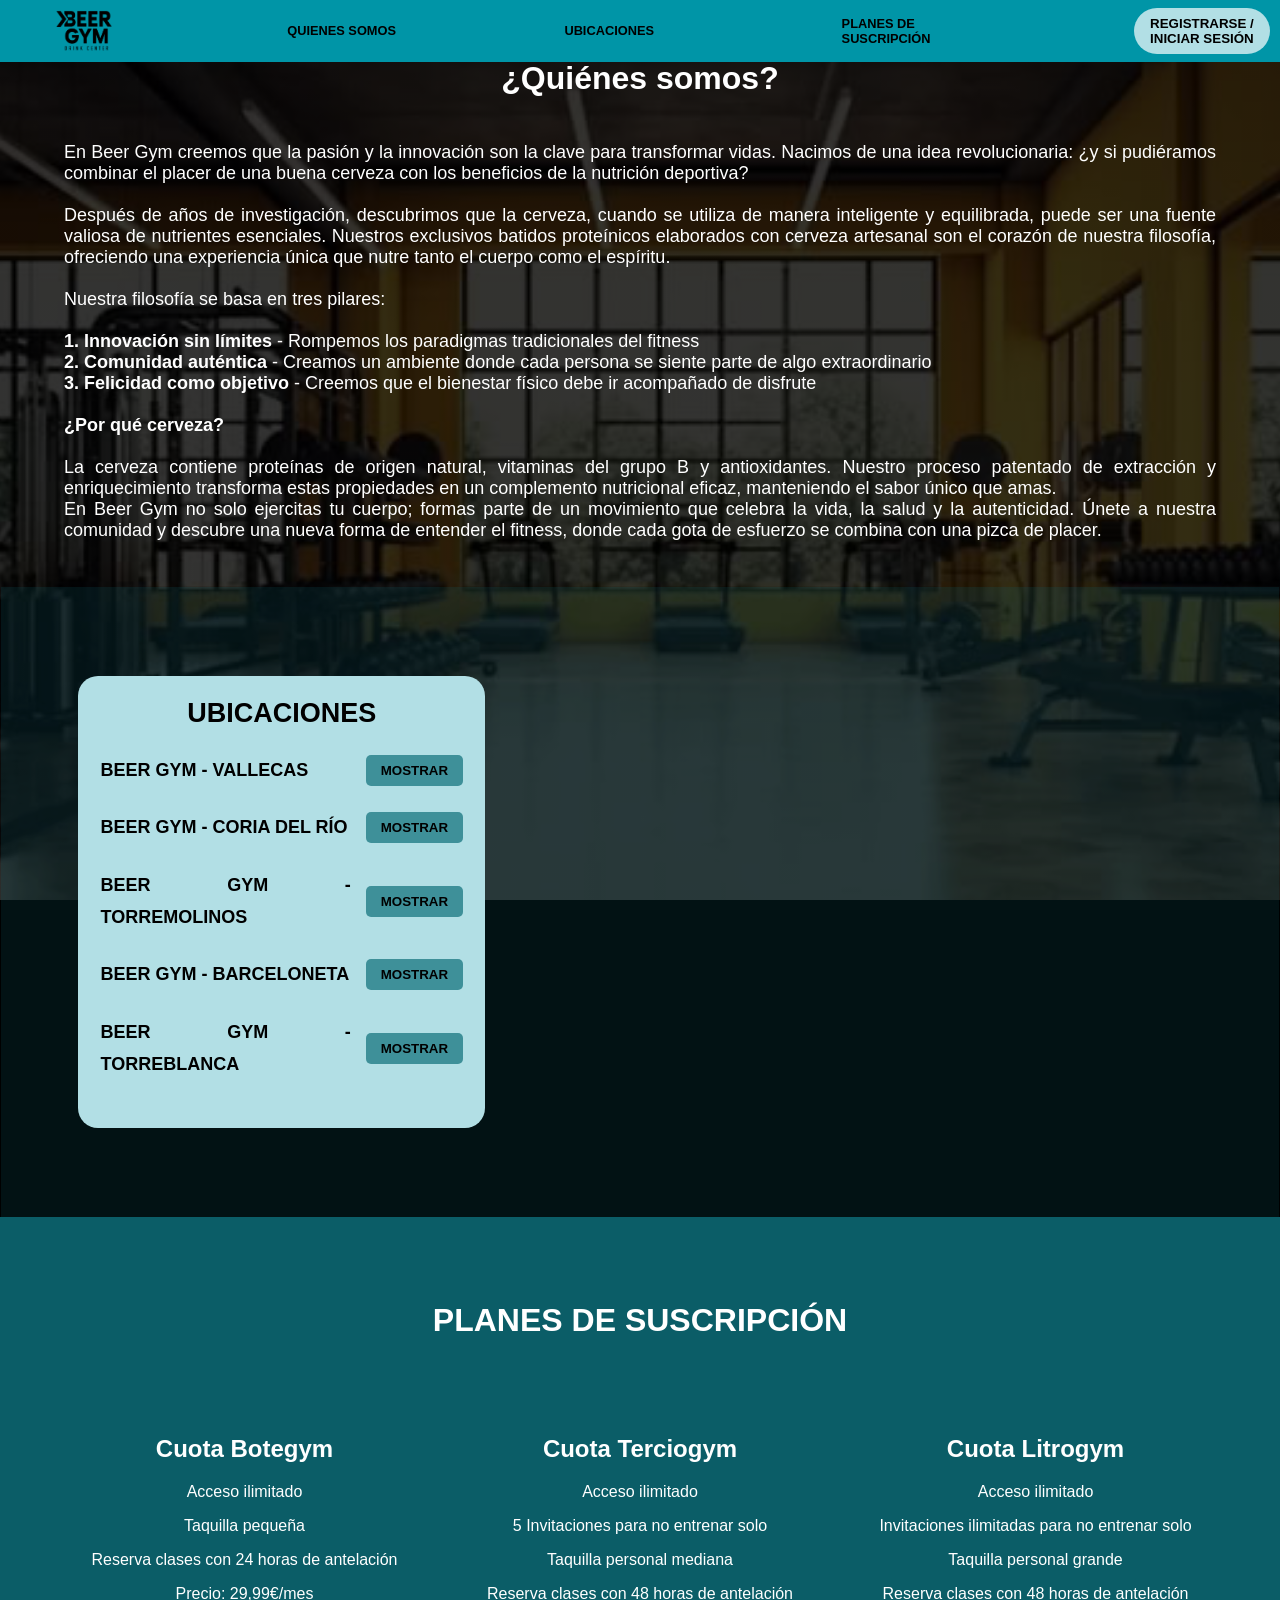
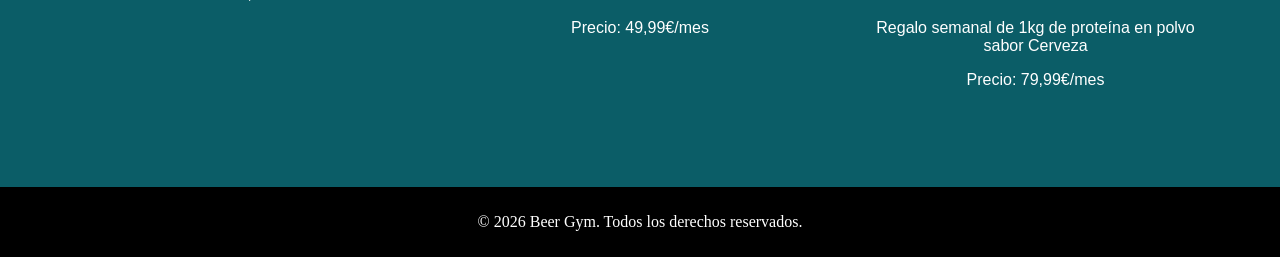
==== index.html @ 6e4ae1b6 "añadiendo carpeta resources" ====
<!DOCTYPE html>
<html lang="en">

<head>
    <meta charset="UTF-8">
    <meta name="viewport" content="width=device-width, initial-scale=1.0">
    <title>Document</title>
    <link rel="stylesheet" href="stylesheet.css">
</head>



<body>
    <header>
        <div id='contenedor'>
            <div class="caja1">
                <img src="resources/BeerGymNegro.png" alt="BEERGYM logo" width="60.2" height="41.5">
            </div>
            <div class="caja2">
                <p>QUIENES SOMOS</p>
            </div>
            <div class="caja3">
                <p>UBICACIONES</p>
            </div>
            <div class="caja4">
                <p>PLANES DE SUSCRIPCIÓN</p>
            </div>
            <div class="caja5">
    <a href="Login.html">
        <button>REGISTRARSE / INICIAR SESIÓN</button>
    </a>
</div>

        </div>
    </header>
    <div id="Quienessomos">
        <div id="descripcion">
            <h1 class="Titulo">¿Quiénes somos?</h1>
            <p>
                En Beer Gym creemos que la pasión y la innovación son la clave para transformar vidas. Nacimos de una
                idea revolucionaria: ¿y si pudiéramos combinar el placer de una buena cerveza con los beneficios de la
                nutrición deportiva?<br>
                <br>Después de años de investigación, descubrimos que la cerveza, cuando se utiliza de manera
                inteligente y equilibrada, puede ser una fuente valiosa de nutrientes esenciales. Nuestros exclusivos
                batidos proteínicos elaborados con cerveza artesanal son el corazón de nuestra filosofía, ofreciendo una
                experiencia única que nutre tanto el cuerpo como el espíritu.<br>
                <br>
                Nuestra filosofía se basa en tres pilares:<br><br>

                <b>1. Innovación sin límites</b> - Rompemos los paradigmas tradicionales del fitness<br>
                <b>2. Comunidad auténtica</b> - Creamos un ambiente donde cada persona se siente parte de algo
                extraordinario<br>
                <b>3. Felicidad como objetivo</b> - Creemos que el bienestar físico debe ir acompañado de
                disfrute<br><br>

                <b>¿Por qué cerveza?</b><br><br>
                La cerveza contiene proteínas de origen natural, vitaminas del grupo B y antioxidantes. Nuestro proceso
                patentado de extracción y enriquecimiento transforma estas propiedades en un complemento nutricional
                eficaz, manteniendo el sabor único que amas.<br>
                En Beer Gym no solo ejercitas tu cuerpo; formas parte de un movimiento que celebra la vida, la salud y
                la autenticidad. Únete a nuestra comunidad y descubre una nueva forma de entender el fitness, donde cada
                gota de esfuerzo se combina con una pizca de placer.
            </p>
        </div>
        <div id="contenedor2">
            <div id="ubicaciones">
                <div id="ubicacion">
                    <h1>UBICACIONES</h1>
                    <div class="ubicacion-item">
                        <p>BEER GYM - VALLECAS</p>
                        <button class="boton">MOSTRAR</button>
                    </div>
                    <div class="ubicacion-item">
                        <p>BEER GYM - CORIA DEL RÍO</p>
                        <button class="boton">MOSTRAR</button>
                    </div>
                    <div class="ubicacion-item">
                        <p>BEER GYM - TORREMOLINOS</p>
                        <button class="boton">MOSTRAR</button>
                    </div>
                    <div class="ubicacion-item">
                        <p>BEER GYM - BARCELONETA</p>
                        <button class="boton">MOSTRAR</button>
                    </div>
                    <div class="ubicacion-item">
                        <p>BEER GYM - TORREBLANCA</p>
                        <button class="boton">MOSTRAR</button>
                    </div>
                </div>
            </div>
            <div id="ubicaciones2">
                <iframe
                    src="https://www.google.com/maps/embed?pb=!1m18!1m12!1m3!1d12680.237980287702!2d-5.914060831496573!3d37.3884252523634!2m3!1f0!2f0!3f0!3m2!1i1024!2i768!4f13.1!3m3!1m2!1s0xd126f421f9e17d5%3A0x66327b921a81886d!2sTorreblanca%20de%20los%20Ca%C3%B1os%2C%2041017%20Sevilla!5e0!3m2!1ses!2ses!4v1771176768024!5m2!1ses!2ses"
                    width="600" height="450" style="border:0;" allowfullscreen="" loading="lazy"
                    referrerpolicy="no-referrer-when-downgrade"></iframe>
            </div>
        </div>
    </div>
    <div id="planes">
        <h1>PLANES DE SUSCRIPCIÓN</h1>
        <div id="planes-container">
            <div class="plan">
                <h2>Cuota Botegym</h2>
                <p>Acceso ilimitado</p>
                <p>Taquilla pequeña</p>
                <p>Reserva clases con 24 horas de antelación</p>
                <p>Precio: 29,99€/mes</p>
            </div>
            <div class="plan">
                <h2>Cuota Terciogym</h2>
                <p>Acceso ilimitado </p>
                <p>5 Invitaciones para no entrenar solo</p>
                <p>Taquilla personal mediana</p>
                <p>Reserva clases con 48 horas de antelación </p>
                <p>Precio: 49,99€/mes</p>
            </div>
            <div class="plan">
                <h2>Cuota Litrogym</h2>
                <p>Acceso ilimitado</p>
                <p>Invitaciones ilimitadas para no entrenar solo</p>
                <p>Taquilla personal grande</p>
                <p>Reserva clases con 48 horas de antelación</p>
                <p>Regalo semanal de 1kg de proteína en polvo sabor Cerveza</p>
                <p>Precio: 79,99€/mes</p>
            </div>
        </div>
    </div>
</body>
<footer>
    <p>© 2026 Beer Gym. Todos los derechos reservados.</p>
</footer>

</html>
---- stylesheet.css ----
body {
    margin: 0;
    padding: 0;
    box-sizing: border-box;
}

header {
    position: fixed;
    background-color: #0095A7;
    color: #000000;
    width: 100%;
    display: flex;
    align-items: center;
    justify-content: center;
    font-family: Arial, Helvetica, sans-serif;
    font-weight: bold;
    font-size: 0.8em;
}

#contenedor {
    display: grid;
    gap: 10%;
    grid-template-columns: 1fr 1fr 1fr 1fr 1fr;
    width: 100%;
    align-items: center;
    padding: 3px 10px;
}

.caja1 {
    grid-column-start: 1;
    grid-column-end: 2;
    display: flex;
    justify-content: center;
    align-items: center;
}

.caja2 {
    grid-column-start: 2;
    grid-column-end: 3;
}

.caja3 {
    grid-column-start: 3;
    grid-column-end: 4;
}

.caja4 {
    grid-column-start: 4;
    grid-column-end: 5;
}

.caja5 {
    grid-column-start: 5;
    grid-column-end: 6;
}

button {
    font-family: Arial, Helvetica, sans-serif;
    font-weight: bold;
    border: none;
    border-radius: 100px;
    padding: 8px 15px;
    cursor: pointer;
    background-color: #B2DFE5;
    margin-left: 15px;
}

#Quienessomos {
    text-align: justify;
    font-family: Arial, Helvetica, sans-serif;
    font-size: large;
    padding: 2% 5% 0% 5%;
    color: white;
    background-color: black;
    background-image:
        linear-gradient(rgba(0, 0, 0, 0.8), rgba(0, 0, 0, 0.8)),
        url('resources/gimnasio.jpg');
    background-size: cover;
    background-position: center;
    background-repeat: no-repeat;
    background-attachment: fixed;
}

.Titulo {
    margin-top: 3%;
    font-family: Arial, Helvetica, sans-serif;
    font-size: xx-large;
    font-weight: bold;
    text-align: center;
    padding: 0% 0% 2% 0%;
}

#contenedor2 {
    display: grid;
    gap: 10%;
    grid-template-columns: 1fr 1fr;
    width: calc(100% + 1%);
    margin-left: -5.5%;
    align-items: center;
    padding: 5% 5%;
    background-color: #0B5D6733;
}

#ubicaciones {
    display: flex;
    flex-direction: column;
    border-radius: 20px;
    background-color: #B2DFE5;
    padding: 5%;
    color: #000000;
    font-weight: bold;
    grid-column-start: 1;
    grid-column-end: 2;
    margin: 20px;
}

#ubicaciones2 {
    padding: 5%;
    grid-column-start: 2;
    grid-column-end: 3;
}

iframe {
    border-radius: 20px;
}

#ubicacion {
    grid-column-start: 1;
    grid-column-end: 2;
}

#ubicacion h1 {
    text-align: center;
    margin-top: 0;
    margin-bottom: 25px;
    font-size: 1.5em;
}

.ubicacion-item {
    display: flex;
    justify-content: space-between;
    align-items: center;
    margin-bottom: 25px;
    line-height: 1.8;
}

.ubicacion-item p {
    margin: 0;
    flex-grow: 1;
}

.boton {
    border-radius: 5px;
    background-color: #3E9099;
}

#planes {
    background-color: #0B5D67;
    font-family: Arial, Helvetica, sans-serif;
    color: white;
    padding: 5%;
}

#planes h1 {
    text-align: center;
    margin-bottom: 5%;
}

#planes-container {
    display: grid;
    grid-template-columns: 1fr 1fr 1fr;
    gap: 3%;
    width: 100%;
}

.plan {
    padding: 5%;
    border-radius: 20px;
    text-align: center;
}

#descripcion{
    margin-bottom: 4%;
}

footer{
    color: white;
    background-color: black;
    text-align: center;
    padding: 10px 0;
}
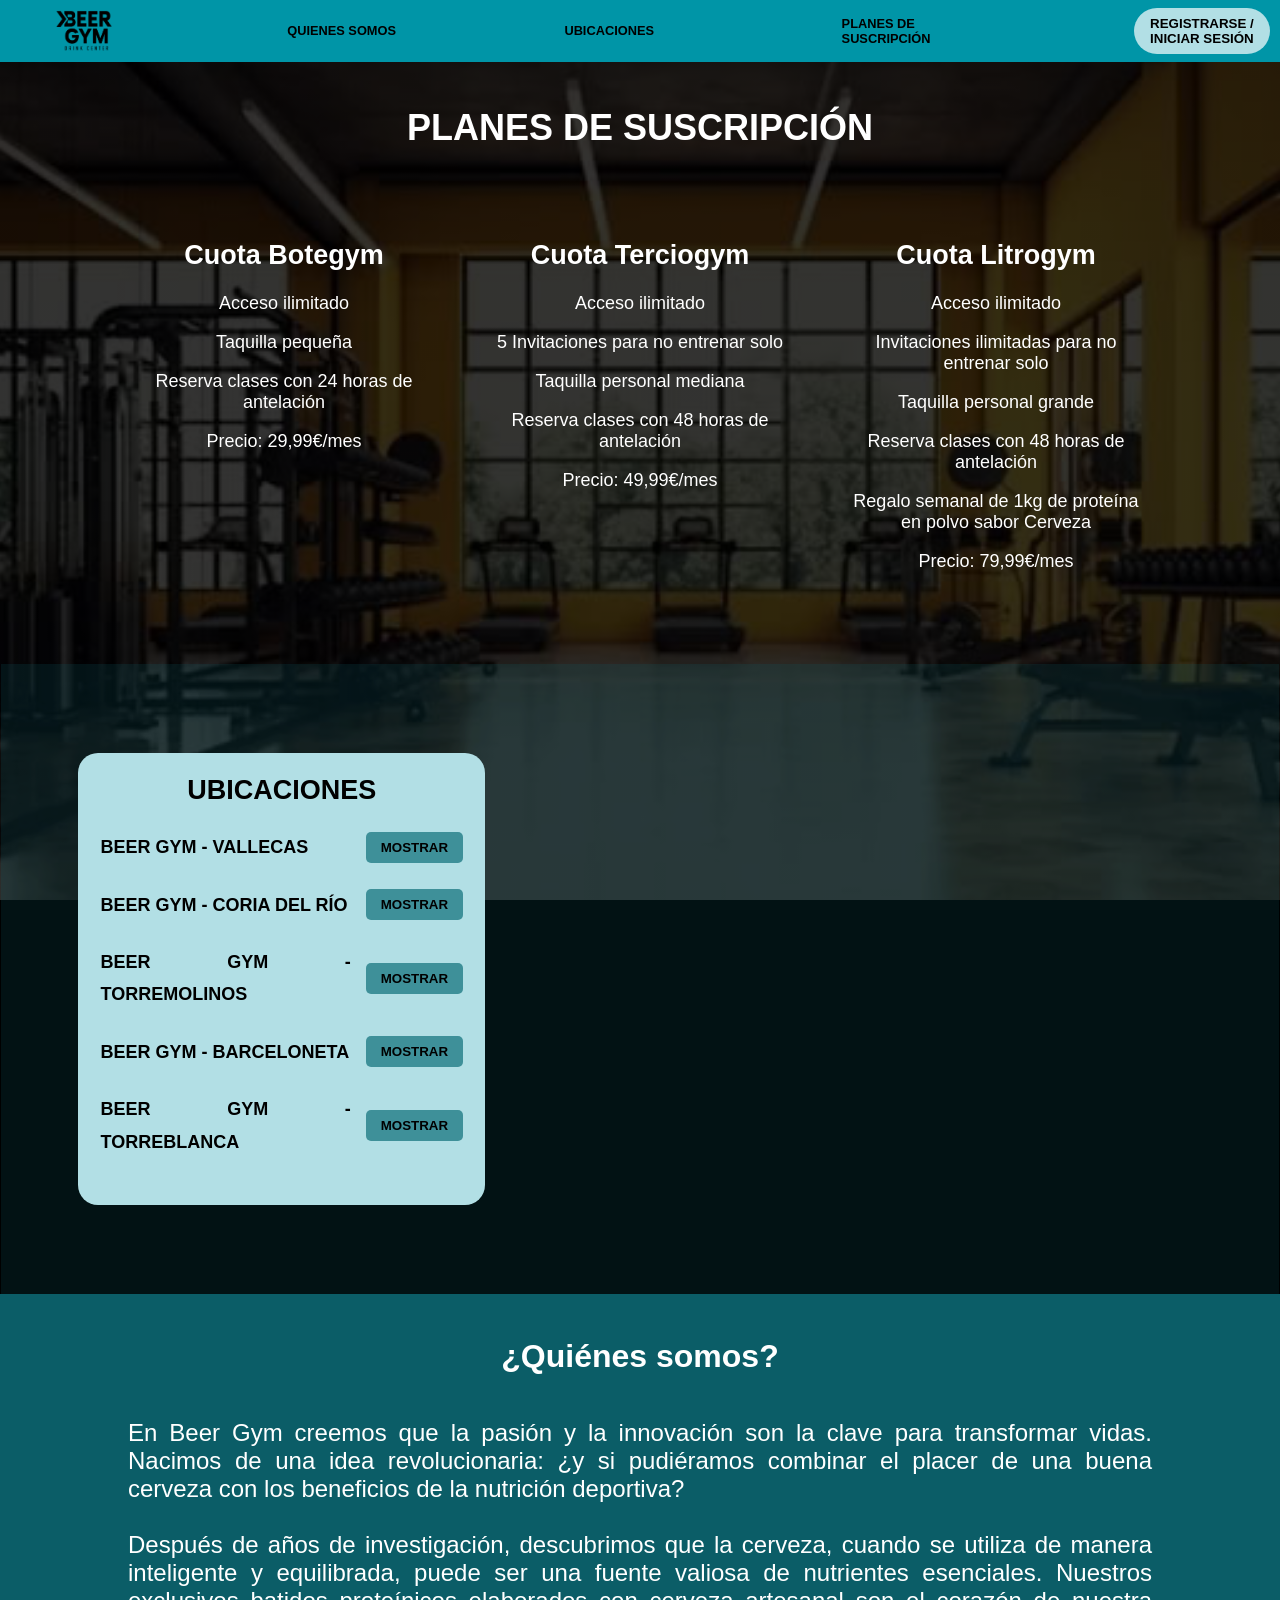
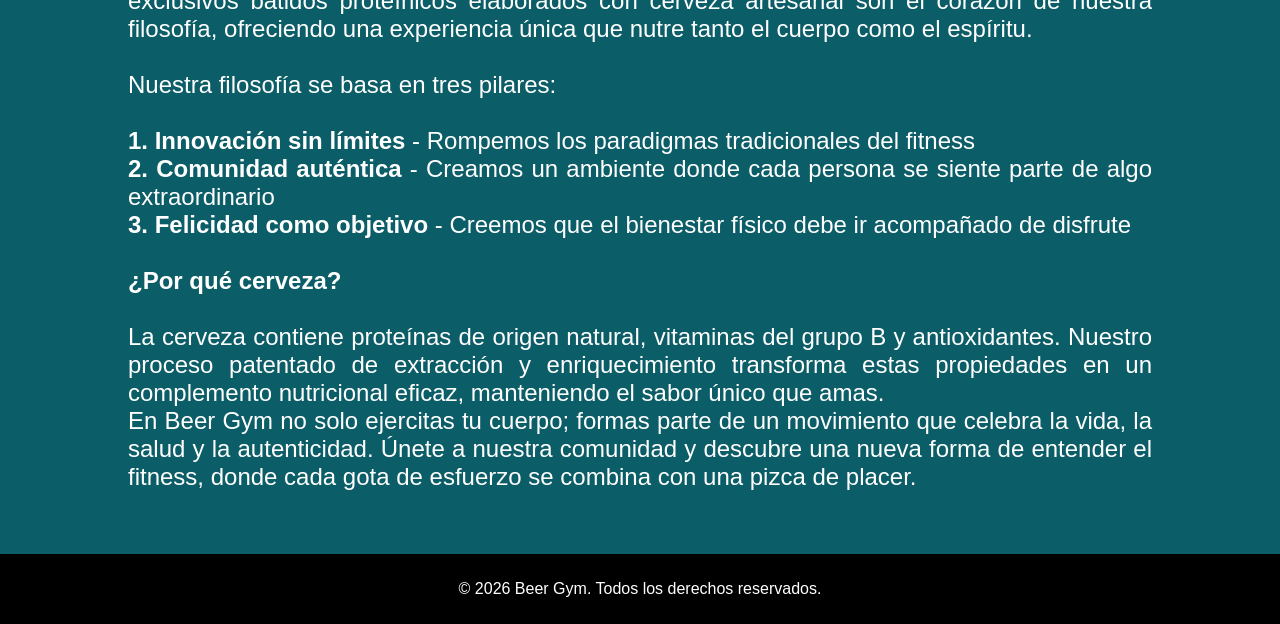
==== commit 162d59a3: "optimizacion del codigo" ====
--- a/index.html
+++ b/index.html
@@ -7,8 +7,6 @@
     <title>Document</title>
     <link rel="stylesheet" href="stylesheet.css">
 </head>
-
-
 
 <body>
     <header>
@@ -26,41 +24,40 @@
                 <p>PLANES DE SUSCRIPCIÓN</p>
             </div>
             <div class="caja5">
-    <a href="Login.html">
-        <button>REGISTRARSE / INICIAR SESIÓN</button>
-    </a>
-</div>
-
-        </div>
+                <a href="Login.html">
+                    <button>REGISTRARSE / INICIAR SESIÓN</button>
+                </a>
+            </div>
     </header>
     <div id="Quienessomos">
-        <div id="descripcion">
-            <h1 class="Titulo">¿Quiénes somos?</h1>
-            <p>
-                En Beer Gym creemos que la pasión y la innovación son la clave para transformar vidas. Nacimos de una
-                idea revolucionaria: ¿y si pudiéramos combinar el placer de una buena cerveza con los beneficios de la
-                nutrición deportiva?<br>
-                <br>Después de años de investigación, descubrimos que la cerveza, cuando se utiliza de manera
-                inteligente y equilibrada, puede ser una fuente valiosa de nutrientes esenciales. Nuestros exclusivos
-                batidos proteínicos elaborados con cerveza artesanal son el corazón de nuestra filosofía, ofreciendo una
-                experiencia única que nutre tanto el cuerpo como el espíritu.<br>
-                <br>
-                Nuestra filosofía se basa en tres pilares:<br><br>
-
-                <b>1. Innovación sin límites</b> - Rompemos los paradigmas tradicionales del fitness<br>
-                <b>2. Comunidad auténtica</b> - Creamos un ambiente donde cada persona se siente parte de algo
-                extraordinario<br>
-                <b>3. Felicidad como objetivo</b> - Creemos que el bienestar físico debe ir acompañado de
-                disfrute<br><br>
-
-                <b>¿Por qué cerveza?</b><br><br>
-                La cerveza contiene proteínas de origen natural, vitaminas del grupo B y antioxidantes. Nuestro proceso
-                patentado de extracción y enriquecimiento transforma estas propiedades en un complemento nutricional
-                eficaz, manteniendo el sabor único que amas.<br>
-                En Beer Gym no solo ejercitas tu cuerpo; formas parte de un movimiento que celebra la vida, la salud y
-                la autenticidad. Únete a nuestra comunidad y descubre una nueva forma de entender el fitness, donde cada
-                gota de esfuerzo se combina con una pizca de placer.
-            </p>
+        <div id="planes">
+            <h1>PLANES DE SUSCRIPCIÓN</h1>
+            <div id="planes-container">
+                <div class="plan">
+                    <h2>Cuota Botegym</h2>
+                    <p>Acceso ilimitado</p>
+                    <p>Taquilla pequeña</p>
+                    <p>Reserva clases con 24 horas de antelación</p>
+                    <p>Precio: 29,99€/mes</p>
+                </div>
+                <div class="plan">
+                    <h2>Cuota Terciogym</h2>
+                    <p>Acceso ilimitado </p>
+                    <p>5 Invitaciones para no entrenar solo</p>
+                    <p>Taquilla personal mediana</p>
+                    <p>Reserva clases con 48 horas de antelación </p>
+                    <p>Precio: 49,99€/mes</p>
+                </div>
+                <div class="plan">
+                    <h2>Cuota Litrogym</h2>
+                    <p>Acceso ilimitado</p>
+                    <p>Invitaciones ilimitadas para no entrenar solo</p>
+                    <p>Taquilla personal grande</p>
+                    <p>Reserva clases con 48 horas de antelación</p>
+                    <p>Regalo semanal de 1kg de proteína en polvo sabor Cerveza</p>
+                    <p>Precio: 79,99€/mes</p>
+                </div>
+            </div>
         </div>
         <div id="contenedor2">
             <div id="ubicaciones">
@@ -96,34 +93,33 @@
             </div>
         </div>
     </div>
-    <div id="planes">
-        <h1>PLANES DE SUSCRIPCIÓN</h1>
-        <div id="planes-container">
-            <div class="plan">
-                <h2>Cuota Botegym</h2>
-                <p>Acceso ilimitado</p>
-                <p>Taquilla pequeña</p>
-                <p>Reserva clases con 24 horas de antelación</p>
-                <p>Precio: 29,99€/mes</p>
-            </div>
-            <div class="plan">
-                <h2>Cuota Terciogym</h2>
-                <p>Acceso ilimitado </p>
-                <p>5 Invitaciones para no entrenar solo</p>
-                <p>Taquilla personal mediana</p>
-                <p>Reserva clases con 48 horas de antelación </p>
-                <p>Precio: 49,99€/mes</p>
-            </div>
-            <div class="plan">
-                <h2>Cuota Litrogym</h2>
-                <p>Acceso ilimitado</p>
-                <p>Invitaciones ilimitadas para no entrenar solo</p>
-                <p>Taquilla personal grande</p>
-                <p>Reserva clases con 48 horas de antelación</p>
-                <p>Regalo semanal de 1kg de proteína en polvo sabor Cerveza</p>
-                <p>Precio: 79,99€/mes</p>
-            </div>
-        </div>
+    <div id="descripcion">
+        <h1 class="Titulo">¿Quiénes somos?</h1>
+        <p>
+            En Beer Gym creemos que la pasión y la innovación son la clave para transformar vidas. Nacimos de una
+            idea revolucionaria: ¿y si pudiéramos combinar el placer de una buena cerveza con los beneficios de la
+            nutrición deportiva?<br>
+            <br>Después de años de investigación, descubrimos que la cerveza, cuando se utiliza de manera
+            inteligente y equilibrada, puede ser una fuente valiosa de nutrientes esenciales. Nuestros exclusivos
+            batidos proteínicos elaborados con cerveza artesanal son el corazón de nuestra filosofía, ofreciendo una
+            experiencia única que nutre tanto el cuerpo como el espíritu.<br>
+            <br>
+            Nuestra filosofía se basa en tres pilares:<br><br>
+
+            <b>1. Innovación sin límites</b> - Rompemos los paradigmas tradicionales del fitness<br>
+            <b>2. Comunidad auténtica</b> - Creamos un ambiente donde cada persona se siente parte de algo
+            extraordinario<br>
+            <b>3. Felicidad como objetivo</b> - Creemos que el bienestar físico debe ir acompañado de
+            disfrute<br><br>
+
+            <b>¿Por qué cerveza?</b><br><br>
+            La cerveza contiene proteínas de origen natural, vitaminas del grupo B y antioxidantes. Nuestro proceso
+            patentado de extracción y enriquecimiento transforma estas propiedades en un complemento nutricional
+            eficaz, manteniendo el sabor único que amas.<br>
+            En Beer Gym no solo ejercitas tu cuerpo; formas parte de un movimiento que celebra la vida, la salud y
+            la autenticidad. Únete a nuestra comunidad y descubre una nueva forma de entender el fitness, donde cada
+            gota de esfuerzo se combina con una pizca de placer.
+        </p>
     </div>
 </body>
 <footer>
--- a/stylesheet.css
+++ b/stylesheet.css
@@ -2,6 +2,7 @@
     margin: 0;
     padding: 0;
     box-sizing: border-box;
+    font-family: Arial, Helvetica, sans-serif;
 }
 
 header {
@@ -12,7 +13,6 @@
     display: flex;
     align-items: center;
     justify-content: center;
-    font-family: Arial, Helvetica, sans-serif;
     font-weight: bold;
     font-size: 0.8em;
 }
@@ -34,19 +34,20 @@
     align-items: center;
 }
 
+.caja2, .caja3, .caja4 {
+    grid-column-end: auto;
+}
+
 .caja2 {
     grid-column-start: 2;
-    grid-column-end: 3;
 }
 
 .caja3 {
     grid-column-start: 3;
-    grid-column-end: 4;
 }
 
 .caja4 {
     grid-column-start: 4;
-    grid-column-end: 5;
 }
 
 .caja5 {
@@ -55,7 +56,6 @@
 }
 
 button {
-    font-family: Arial, Helvetica, sans-serif;
     font-weight: bold;
     border: none;
     border-radius: 100px;
@@ -67,7 +67,6 @@
 
 #Quienessomos {
     text-align: justify;
-    font-family: Arial, Helvetica, sans-serif;
     font-size: large;
     padding: 2% 5% 0% 5%;
     color: white;
@@ -83,7 +82,6 @@
 
 .Titulo {
     margin-top: 3%;
-    font-family: Arial, Helvetica, sans-serif;
     font-size: xx-large;
     font-weight: bold;
     text-align: center;
@@ -155,8 +153,6 @@
 }
 
 #planes {
-    background-color: #0B5D67;
-    font-family: Arial, Helvetica, sans-serif;
     color: white;
     padding: 5%;
 }
@@ -179,8 +175,12 @@
     text-align: center;
 }
 
-#descripcion{
-    margin-bottom: 4%;
+#descripcion {
+    background-color: #0B5D67;
+    padding: 1% 10% 3% 10%;
+    text-align: justify;
+    color: white;
+    font-size: x-large;
 }
 
 footer{
@@ -188,4 +188,220 @@
     background-color: black;
     text-align: center;
     padding: 10px 0;
+}
+
+
+@media (max-width: 768px) {
+    header {
+        position: static;
+        padding: 10px 0;
+    }
+
+    #contenedor {
+        grid-template-columns: 1fr;
+        gap: 5%;
+        padding: 10px 5px;
+    }
+
+    .caja1, .caja2, .caja3, .caja4, .caja5 {
+        grid-column-start: 1;
+        grid-column-end: 2;
+        margin: 5px 0;
+    }
+
+    button {
+        margin-left: 0;
+        width: 100%;
+        padding: 10px;
+    }
+
+    .Titulo {
+        font-size: 1.5em;
+        margin-top: 5%;
+    }
+
+    #Quienessomos {
+        font-size: 0.9em;
+        padding: 2% 5% 5% 5%;
+        margin-top: 0;
+    }
+
+    #contenedor2 {
+        grid-template-columns: 1fr;
+        margin-left: 0;
+        width: 100%;
+        gap: 5%;
+        padding: 5%;
+    }
+
+    #ubicaciones {
+        grid-column-start: 1;
+        grid-column-end: 2;
+        margin: 10px 0;
+        padding: 3%;
+    }
+
+    #ubicaciones2 {
+        grid-column-start: 1;
+        grid-column-end: 2;
+        padding: 0;
+    }
+
+    iframe {
+        width: 100%;
+        height: 300px;
+    }
+
+    #planes-container {
+        grid-template-columns: 1fr;
+        gap: 2%;
+    }
+
+    .plan {
+        padding: 3%;
+    }
+
+    #planes h1 {
+        font-size: 1.3em;
+    }
+
+    .ubicacion-item {
+        flex-direction: column;
+        align-items: flex-start;
+        gap: 10px;
+    }
+
+    .boton {
+        width: 100%;
+    }
+
+    p {
+        margin: 5px 0;
+    }
+}
+
+/* Teléfonos muy pequeños (hasta 480px) */
+@media (max-width: 480px) {
+    header {
+        position: static;
+        font-size: 0.7em;
+        padding: 5px 0;
+    }
+
+    #contenedor {
+        grid-template-columns: 1fr;
+        gap: 3%;
+        padding: 5px 2px;
+    }
+
+    .caja1 img {
+        width: 40px;
+        height: auto;
+    }
+
+    button {
+        padding: 7px 10px;
+        font-size: 0.8em;
+    }
+
+    .Titulo {
+        font-size: 1.2em;
+        margin-top: 10%;
+        padding: 5% 0;
+    }
+
+    #Quienessomos {
+        font-size: 0.8em;
+        padding: 5% 3% 5% 3%;
+        line-height: 1.5;
+    }
+
+    #descripcion {
+        margin-bottom: 5%;
+    }
+
+    #contenedor2 {
+        padding: 3%;
+        gap: 3%;
+    }
+
+    #ubicaciones {
+        padding: 2%;
+        margin: 5px 0;
+    }
+
+    #ubicacion h1 {
+        font-size: 1.2em;
+        margin-bottom: 15px;
+    }
+
+    .ubicacion-item {
+        margin-bottom: 15px;
+        font-size: 0.85em;
+    }
+
+    iframe {
+        width: 100%;
+        height: 250px;
+    }
+
+    #planes {
+        padding: 3%;
+    }
+
+    #planes h1 {
+        font-size: 1.1em;
+        margin-bottom: 3%;
+    }
+
+    #planes-container {
+        gap: 1%;
+    }
+
+    .plan {
+        padding: 2%;
+    }
+
+    .plan h2 {
+        font-size: 1em;
+        margin: 5px 0;
+    }
+
+    .plan p {
+        font-size: 0.85em;
+        margin: 3px 0;
+    }
+
+    footer {
+        padding: 5px 0;
+        font-size: 0.8em;
+    }
+
+    footer p {
+        margin: 0;
+    }
+}
+
+/* Orientación horizontal en dispositivos pequeños */
+@media (max-width: 768px) and (orientation: landscape) {
+    header {
+        padding: 5px 0;
+    }
+
+    #contenedor {
+        gap: 3%;
+    }
+
+    .Titulo {
+        margin-top: 2%;
+    }
+
+    #Quienessomos {
+        padding: 2% 5%;
+        font-size: 0.8em;
+    }
+
+    #planes-container {
+        grid-template-columns: 1fr 1fr;
+    }
 }
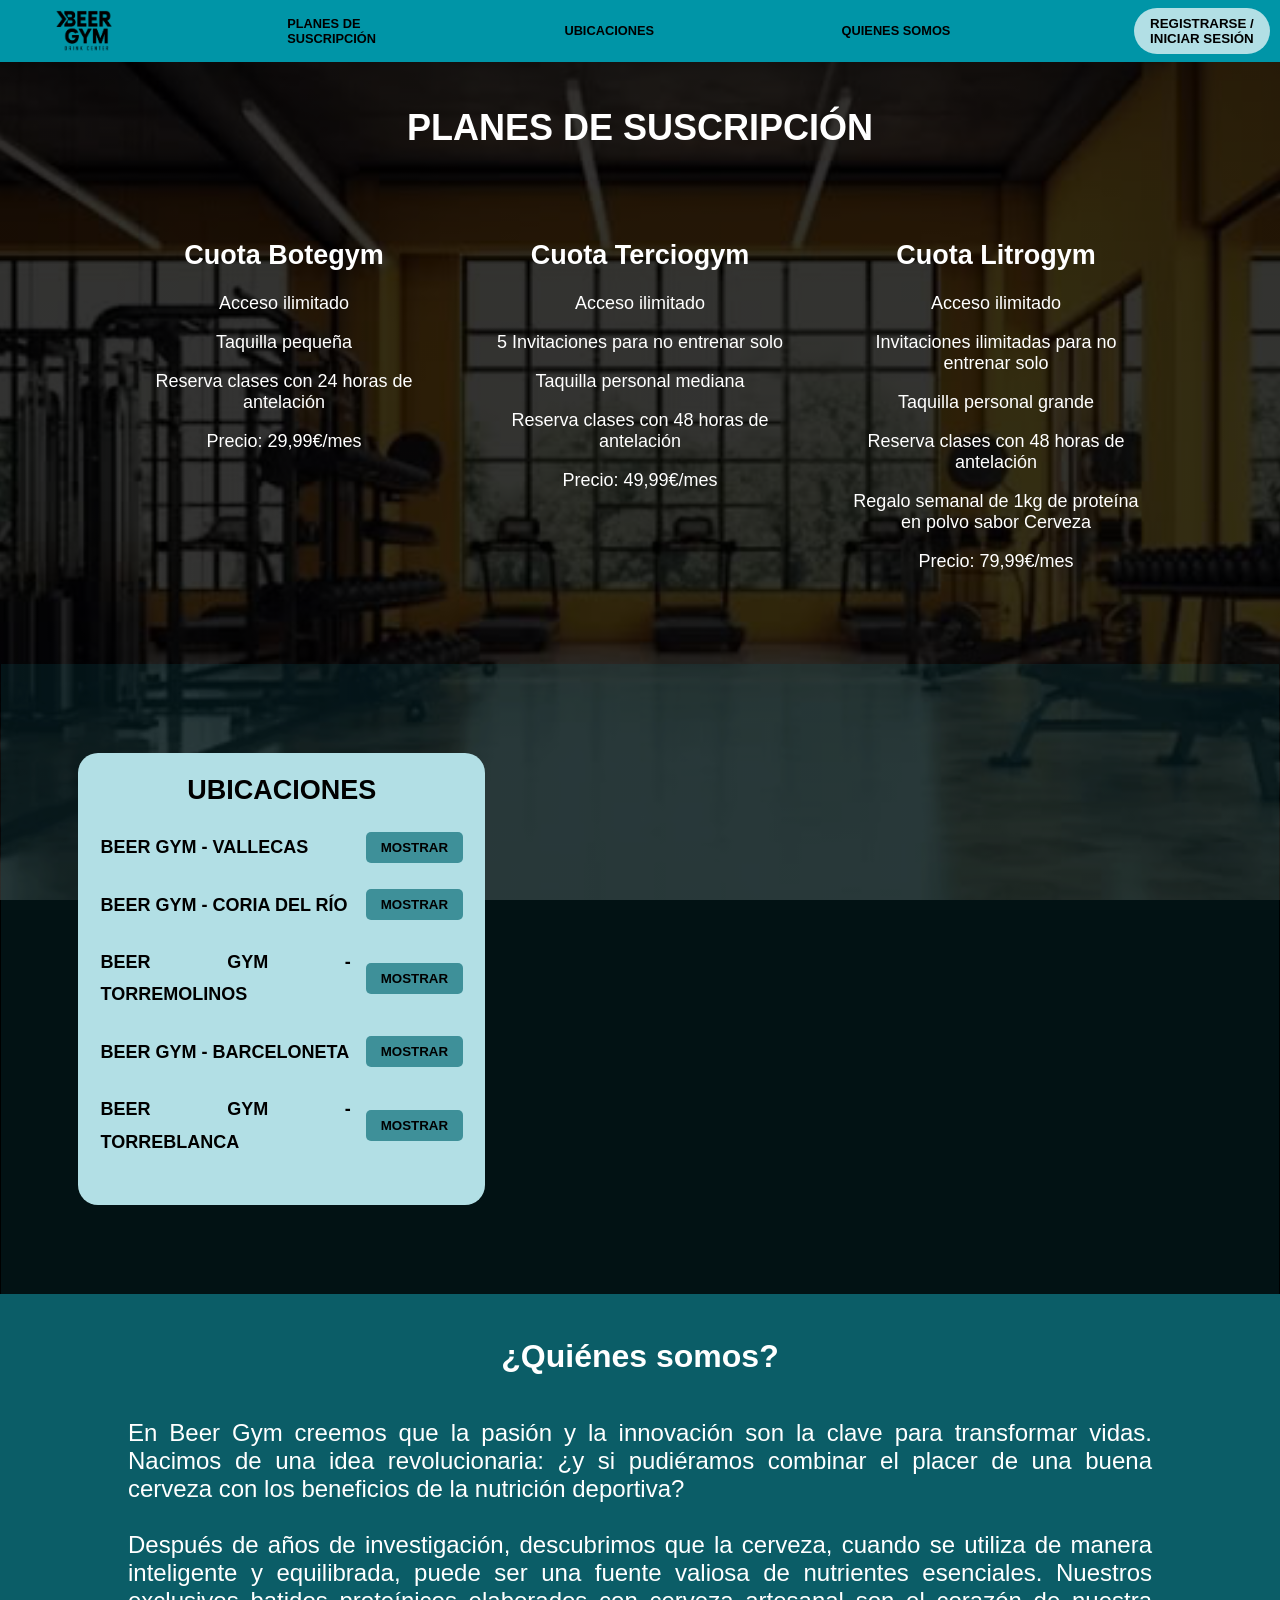
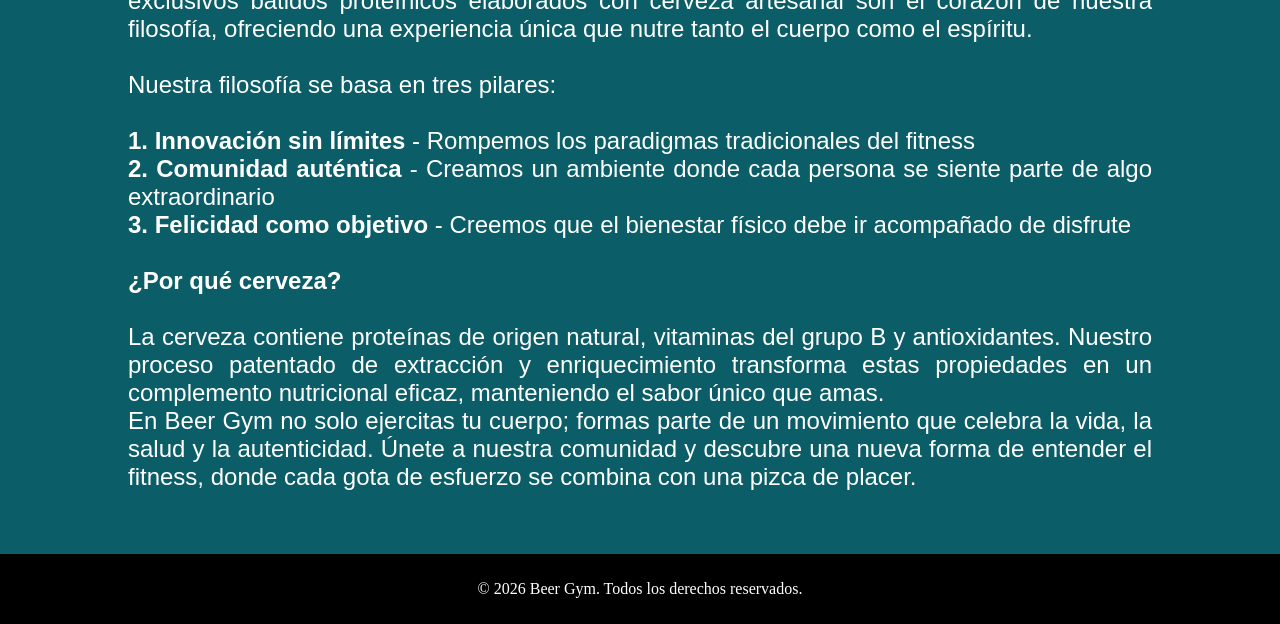
==== commit 6c5e933e: "arreglando css" ====
--- a/index.html
+++ b/index.html
@@ -15,13 +15,13 @@
                 <img src="resources/BeerGymNegro.png" alt="BEERGYM logo" width="60.2" height="41.5">
             </div>
             <div class="caja2">
-                <p>QUIENES SOMOS</p>
+                <p>PLANES DE SUSCRIPCIÓN</p>
             </div>
             <div class="caja3">
                 <p>UBICACIONES</p>
             </div>
             <div class="caja4">
-                <p>PLANES DE SUSCRIPCIÓN</p>
+                <p>QUIENES SOMOS</p>
             </div>
             <div class="caja5">
                 <a href="Login.html">
--- a/stylesheet.css
+++ b/stylesheet.css
@@ -187,6 +187,7 @@
     color: white;
     background-color: black;
     text-align: center;
+    font-family: 'Times New Roman', Times, serif;
     padding: 10px 0;
 }
 
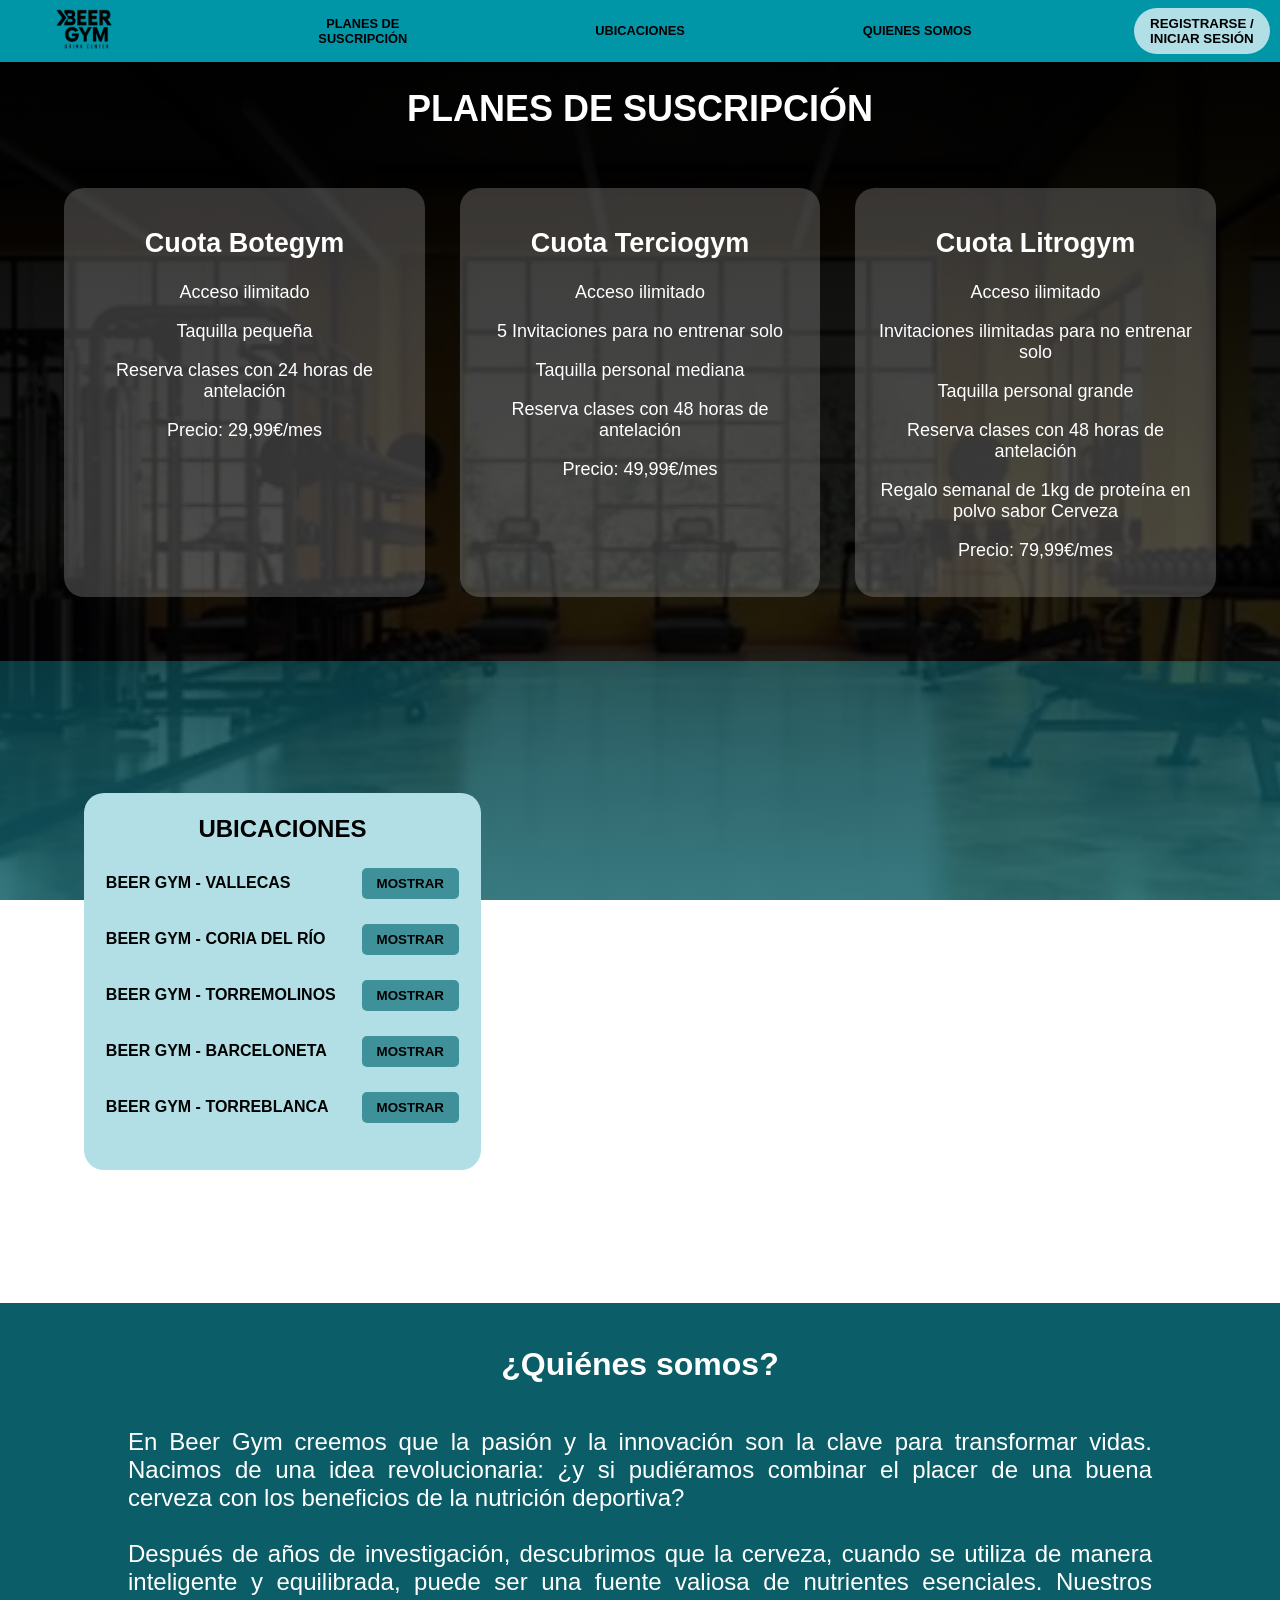
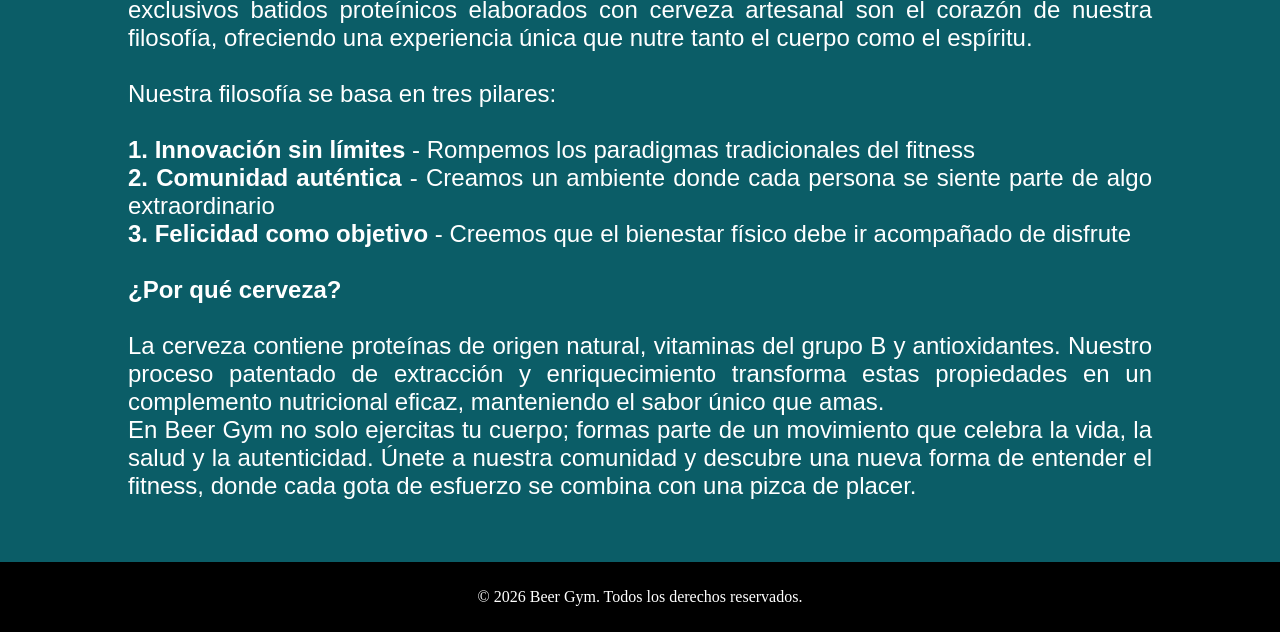
==== commit bdfaa8c7: "Mejoras en la página web, falta implementar el mediaquery otra vez" ====
--- a/index.html
+++ b/index.html
@@ -29,68 +29,66 @@
                 </a>
             </div>
     </header>
-    <div id="Quienessomos">
-        <div id="planes">
-            <h1>PLANES DE SUSCRIPCIÓN</h1>
-            <div id="planes-container">
-                <div class="plan">
-                    <h2>Cuota Botegym</h2>
-                    <p>Acceso ilimitado</p>
-                    <p>Taquilla pequeña</p>
-                    <p>Reserva clases con 24 horas de antelación</p>
-                    <p>Precio: 29,99€/mes</p>
+    <div id="planes">
+        <h1>PLANES DE SUSCRIPCIÓN</h1>
+        <div id="planes-container">
+            <div class="plan">
+                <h2>Cuota Botegym</h2>
+                <p>Acceso ilimitado</p>
+                <p>Taquilla pequeña</p>
+                <p>Reserva clases con 24 horas de antelación</p>
+                <p>Precio: 29,99€/mes</p>
+            </div>
+            <div class="plan">
+                <h2>Cuota Terciogym</h2>
+                <p>Acceso ilimitado </p>
+                <p>5 Invitaciones para no entrenar solo</p>
+                <p>Taquilla personal mediana</p>
+                <p>Reserva clases con 48 horas de antelación </p>
+                <p>Precio: 49,99€/mes</p>
+            </div>
+            <div class="plan">
+                <h2>Cuota Litrogym</h2>
+                <p>Acceso ilimitado</p>
+                <p>Invitaciones ilimitadas para no entrenar solo</p>
+                <p>Taquilla personal grande</p>
+                <p>Reserva clases con 48 horas de antelación</p>
+                <p>Regalo semanal de 1kg de proteína en polvo sabor Cerveza</p>
+                <p>Precio: 79,99€/mes</p>
+            </div>
+        </div>
+    </div>
+    <div id="contenedor2">
+        <div id="ubicaciones">
+            <div id="ubicacion">
+                <h1>UBICACIONES</h1>
+                <div class="ubicacion-item">
+                    <p>BEER GYM - VALLECAS</p>
+                    <button class="boton">MOSTRAR</button>
                 </div>
-                <div class="plan">
-                    <h2>Cuota Terciogym</h2>
-                    <p>Acceso ilimitado </p>
-                    <p>5 Invitaciones para no entrenar solo</p>
-                    <p>Taquilla personal mediana</p>
-                    <p>Reserva clases con 48 horas de antelación </p>
-                    <p>Precio: 49,99€/mes</p>
+                <div class="ubicacion-item">
+                    <p>BEER GYM - CORIA DEL RÍO</p>
+                    <button class="boton">MOSTRAR</button>
                 </div>
-                <div class="plan">
-                    <h2>Cuota Litrogym</h2>
-                    <p>Acceso ilimitado</p>
-                    <p>Invitaciones ilimitadas para no entrenar solo</p>
-                    <p>Taquilla personal grande</p>
-                    <p>Reserva clases con 48 horas de antelación</p>
-                    <p>Regalo semanal de 1kg de proteína en polvo sabor Cerveza</p>
-                    <p>Precio: 79,99€/mes</p>
+                <div class="ubicacion-item">
+                    <p>BEER GYM - TORREMOLINOS</p>
+                    <button class="boton">MOSTRAR</button>
+                </div>
+                <div class="ubicacion-item">
+                    <p>BEER GYM - BARCELONETA</p>
+                    <button class="boton">MOSTRAR</button>
+                </div>
+                <div class="ubicacion-item">
+                    <p>BEER GYM - TORREBLANCA</p>
+                    <button class="boton">MOSTRAR</button>
                 </div>
             </div>
         </div>
-        <div id="contenedor2">
-            <div id="ubicaciones">
-                <div id="ubicacion">
-                    <h1>UBICACIONES</h1>
-                    <div class="ubicacion-item">
-                        <p>BEER GYM - VALLECAS</p>
-                        <button class="boton">MOSTRAR</button>
-                    </div>
-                    <div class="ubicacion-item">
-                        <p>BEER GYM - CORIA DEL RÍO</p>
-                        <button class="boton">MOSTRAR</button>
-                    </div>
-                    <div class="ubicacion-item">
-                        <p>BEER GYM - TORREMOLINOS</p>
-                        <button class="boton">MOSTRAR</button>
-                    </div>
-                    <div class="ubicacion-item">
-                        <p>BEER GYM - BARCELONETA</p>
-                        <button class="boton">MOSTRAR</button>
-                    </div>
-                    <div class="ubicacion-item">
-                        <p>BEER GYM - TORREBLANCA</p>
-                        <button class="boton">MOSTRAR</button>
-                    </div>
-                </div>
-            </div>
-            <div id="ubicaciones2">
-                <iframe
-                    src="https://www.google.com/maps/embed?pb=!1m18!1m12!1m3!1d12680.237980287702!2d-5.914060831496573!3d37.3884252523634!2m3!1f0!2f0!3f0!3m2!1i1024!2i768!4f13.1!3m3!1m2!1s0xd126f421f9e17d5%3A0x66327b921a81886d!2sTorreblanca%20de%20los%20Ca%C3%B1os%2C%2041017%20Sevilla!5e0!3m2!1ses!2ses!4v1771176768024!5m2!1ses!2ses"
-                    width="600" height="450" style="border:0;" allowfullscreen="" loading="lazy"
-                    referrerpolicy="no-referrer-when-downgrade"></iframe>
-            </div>
+        <div id="ubicaciones2">
+            <iframe
+                src="https://www.google.com/maps/embed?pb=!1m18!1m12!1m3!1d12680.237980287702!2d-5.914060831496573!3d37.3884252523634!2m3!1f0!2f0!3f0!3m2!1i1024!2i768!4f13.1!3m3!1m2!1s0xd126f421f9e17d5%3A0x66327b921a81886d!2sTorreblanca%20de%20los%20Ca%C3%B1os%2C%2041017%20Sevilla!5e0!3m2!1ses!2ses!4v1771176768024!5m2!1ses!2ses"
+                width="600" height="450" style="border:0;" allowfullscreen="" loading="lazy"
+                referrerpolicy="no-referrer-when-downgrade"></iframe>
         </div>
     </div>
     <div id="descripcion">
--- a/stylesheet.css
+++ b/stylesheet.css
@@ -15,6 +15,7 @@
     justify-content: center;
     font-weight: bold;
     font-size: 0.8em;
+    text-align: center;
 }
 
 #contenedor {
@@ -26,35 +27,6 @@
     padding: 3px 10px;
 }
 
-.caja1 {
-    grid-column-start: 1;
-    grid-column-end: 2;
-    display: flex;
-    justify-content: center;
-    align-items: center;
-}
-
-.caja2, .caja3, .caja4 {
-    grid-column-end: auto;
-}
-
-.caja2 {
-    grid-column-start: 2;
-}
-
-.caja3 {
-    grid-column-start: 3;
-}
-
-.caja4 {
-    grid-column-start: 4;
-}
-
-.caja5 {
-    grid-column-start: 5;
-    grid-column-end: 6;
-}
-
 button {
     font-weight: bold;
     border: none;
@@ -63,21 +35,6 @@
     cursor: pointer;
     background-color: #B2DFE5;
     margin-left: 15px;
-}
-
-#Quienessomos {
-    text-align: justify;
-    font-size: large;
-    padding: 2% 5% 0% 5%;
-    color: white;
-    background-color: black;
-    background-image:
-        linear-gradient(rgba(0, 0, 0, 0.8), rgba(0, 0, 0, 0.8)),
-        url('resources/gimnasio.jpg');
-    background-size: cover;
-    background-position: center;
-    background-repeat: no-repeat;
-    background-attachment: fixed;
 }
 
 .Titulo {
@@ -92,11 +49,15 @@
     display: grid;
     gap: 10%;
     grid-template-columns: 1fr 1fr;
-    width: calc(100% + 1%);
-    margin-left: -5.5%;
     align-items: center;
     padding: 5% 5%;
-    background-color: #0B5D6733;
+    background-image:
+        linear-gradient( rgba(0, 0, 0, 1), rgba(11, 93, 103, 0.8)),
+        url('resources/gimnasio.jpg');
+    background-size: cover;
+    background-position: center;
+    background-repeat: no-repeat;
+    background-attachment: fixed;
 }
 
 #ubicaciones {
@@ -153,6 +114,18 @@
 }
 
 #planes {
+    text-align: justify;
+    font-size: large;
+    padding: 2% 5% 0% 5%;
+    color: white;
+    background-color: black;
+    background-image:
+        linear-gradient(rgba(0, 0, 0, 1), rgba(0, 0, 0, 0.8)),
+        url('resources/gimnasio.jpg');
+    background-size: cover;
+    background-position: center;
+    background-repeat: no-repeat;
+    background-attachment: fixed;
     color: white;
     padding: 5%;
 }
@@ -173,6 +146,7 @@
     padding: 5%;
     border-radius: 20px;
     text-align: center;
+    background-color: #FFFFFF33;
 }
 
 #descripcion {
@@ -183,226 +157,10 @@
     font-size: x-large;
 }
 
-footer{
+footer {
     color: white;
     background-color: black;
     text-align: center;
     font-family: 'Times New Roman', Times, serif;
     padding: 10px 0;
-}
-
-
-@media (max-width: 768px) {
-    header {
-        position: static;
-        padding: 10px 0;
-    }
-
-    #contenedor {
-        grid-template-columns: 1fr;
-        gap: 5%;
-        padding: 10px 5px;
-    }
-
-    .caja1, .caja2, .caja3, .caja4, .caja5 {
-        grid-column-start: 1;
-        grid-column-end: 2;
-        margin: 5px 0;
-    }
-
-    button {
-        margin-left: 0;
-        width: 100%;
-        padding: 10px;
-    }
-
-    .Titulo {
-        font-size: 1.5em;
-        margin-top: 5%;
-    }
-
-    #Quienessomos {
-        font-size: 0.9em;
-        padding: 2% 5% 5% 5%;
-        margin-top: 0;
-    }
-
-    #contenedor2 {
-        grid-template-columns: 1fr;
-        margin-left: 0;
-        width: 100%;
-        gap: 5%;
-        padding: 5%;
-    }
-
-    #ubicaciones {
-        grid-column-start: 1;
-        grid-column-end: 2;
-        margin: 10px 0;
-        padding: 3%;
-    }
-
-    #ubicaciones2 {
-        grid-column-start: 1;
-        grid-column-end: 2;
-        padding: 0;
-    }
-
-    iframe {
-        width: 100%;
-        height: 300px;
-    }
-
-    #planes-container {
-        grid-template-columns: 1fr;
-        gap: 2%;
-    }
-
-    .plan {
-        padding: 3%;
-    }
-
-    #planes h1 {
-        font-size: 1.3em;
-    }
-
-    .ubicacion-item {
-        flex-direction: column;
-        align-items: flex-start;
-        gap: 10px;
-    }
-
-    .boton {
-        width: 100%;
-    }
-
-    p {
-        margin: 5px 0;
-    }
-}
-
-/* Teléfonos muy pequeños (hasta 480px) */
-@media (max-width: 480px) {
-    header {
-        position: static;
-        font-size: 0.7em;
-        padding: 5px 0;
-    }
-
-    #contenedor {
-        grid-template-columns: 1fr;
-        gap: 3%;
-        padding: 5px 2px;
-    }
-
-    .caja1 img {
-        width: 40px;
-        height: auto;
-    }
-
-    button {
-        padding: 7px 10px;
-        font-size: 0.8em;
-    }
-
-    .Titulo {
-        font-size: 1.2em;
-        margin-top: 10%;
-        padding: 5% 0;
-    }
-
-    #Quienessomos {
-        font-size: 0.8em;
-        padding: 5% 3% 5% 3%;
-        line-height: 1.5;
-    }
-
-    #descripcion {
-        margin-bottom: 5%;
-    }
-
-    #contenedor2 {
-        padding: 3%;
-        gap: 3%;
-    }
-
-    #ubicaciones {
-        padding: 2%;
-        margin: 5px 0;
-    }
-
-    #ubicacion h1 {
-        font-size: 1.2em;
-        margin-bottom: 15px;
-    }
-
-    .ubicacion-item {
-        margin-bottom: 15px;
-        font-size: 0.85em;
-    }
-
-    iframe {
-        width: 100%;
-        height: 250px;
-    }
-
-    #planes {
-        padding: 3%;
-    }
-
-    #planes h1 {
-        font-size: 1.1em;
-        margin-bottom: 3%;
-    }
-
-    #planes-container {
-        gap: 1%;
-    }
-
-    .plan {
-        padding: 2%;
-    }
-
-    .plan h2 {
-        font-size: 1em;
-        margin: 5px 0;
-    }
-
-    .plan p {
-        font-size: 0.85em;
-        margin: 3px 0;
-    }
-
-    footer {
-        padding: 5px 0;
-        font-size: 0.8em;
-    }
-
-    footer p {
-        margin: 0;
-    }
-}
-
-/* Orientación horizontal en dispositivos pequeños */
-@media (max-width: 768px) and (orientation: landscape) {
-    header {
-        padding: 5px 0;
-    }
-
-    #contenedor {
-        gap: 3%;
-    }
-
-    .Titulo {
-        margin-top: 2%;
-    }
-
-    #Quienessomos {
-        padding: 2% 5%;
-        font-size: 0.8em;
-    }
-
-    #planes-container {
-        grid-template-columns: 1fr 1fr;
-    }
 }
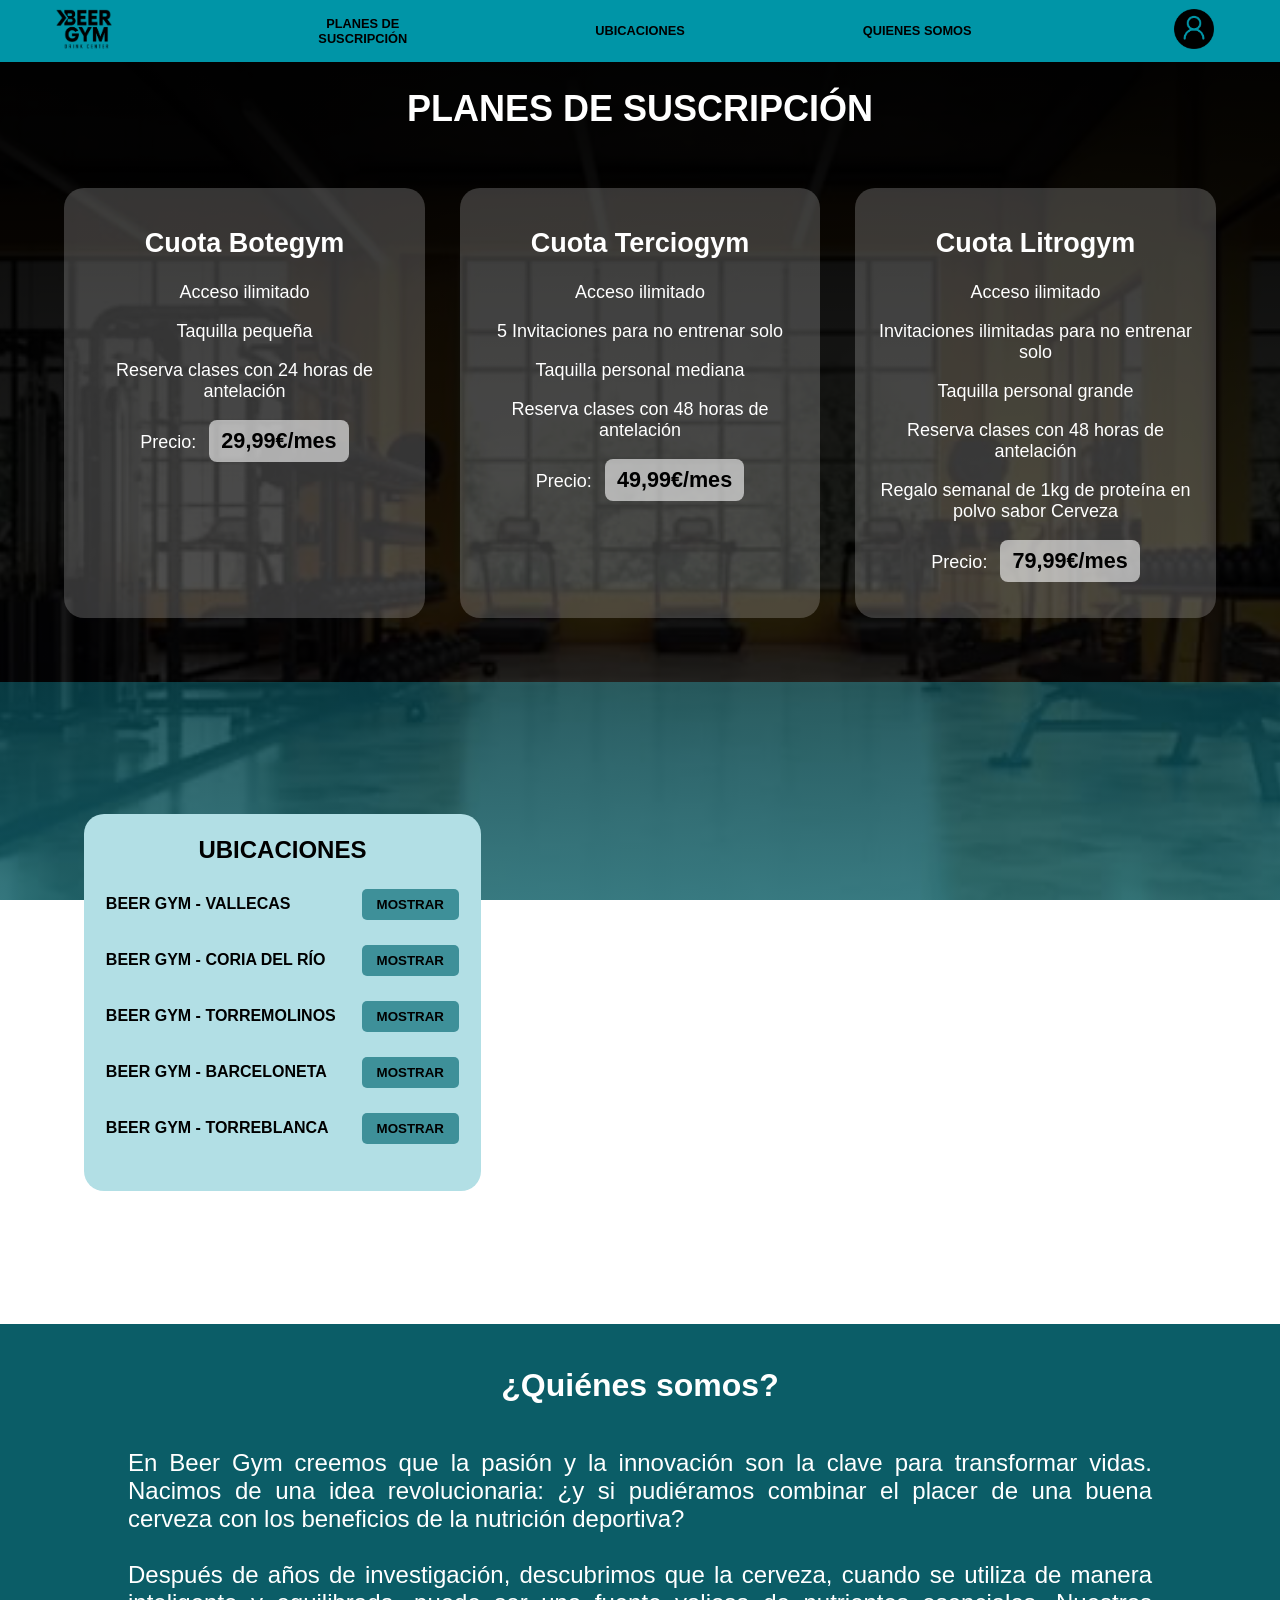
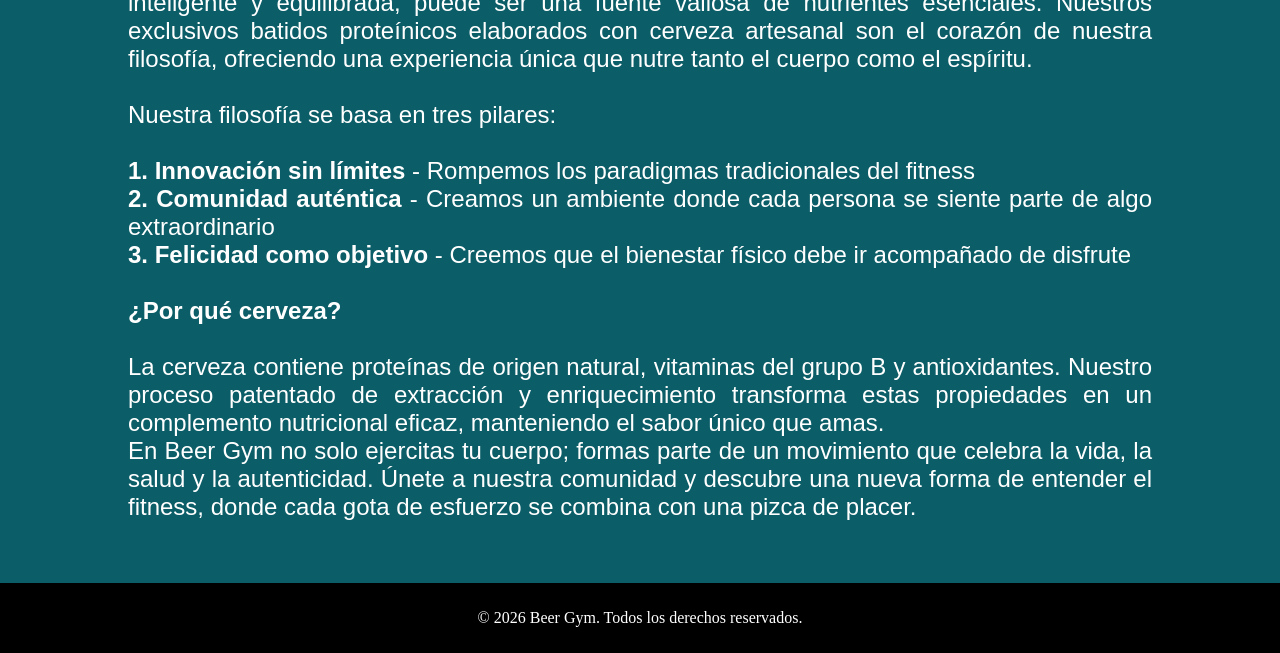
==== commit 8f33edd0: "pequeñas mejoras pagina" ====
--- a/index.html
+++ b/index.html
@@ -25,7 +25,7 @@
             </div>
             <div class="caja5">
                 <a href="Login.html">
-                    <button>REGISTRARSE / INICIAR SESIÓN</button>
+                    <img src="resources/LogoInicioSesion.png" alt="Login" width="40" height="40">
                 </a>
             </div>
     </header>
@@ -37,7 +37,7 @@
                 <p>Acceso ilimitado</p>
                 <p>Taquilla pequeña</p>
                 <p>Reserva clases con 24 horas de antelación</p>
-                <p>Precio: 29,99€/mes</p>
+                <p>Precio: <span class="precio">29,99€/mes</span></p>
             </div>
             <div class="plan">
                 <h2>Cuota Terciogym</h2>
@@ -45,7 +45,7 @@
                 <p>5 Invitaciones para no entrenar solo</p>
                 <p>Taquilla personal mediana</p>
                 <p>Reserva clases con 48 horas de antelación </p>
-                <p>Precio: 49,99€/mes</p>
+                <p>Precio: <span class="precio">49,99€/mes</span></p>
             </div>
             <div class="plan">
                 <h2>Cuota Litrogym</h2>
@@ -54,34 +54,32 @@
                 <p>Taquilla personal grande</p>
                 <p>Reserva clases con 48 horas de antelación</p>
                 <p>Regalo semanal de 1kg de proteína en polvo sabor Cerveza</p>
-                <p>Precio: 79,99€/mes</p>
+                <p>Precio: <span class="precio">79,99€/mes</span></p>
             </div>
         </div>
     </div>
     <div id="contenedor2">
         <div id="ubicaciones">
-            <div id="ubicacion">
-                <h1>UBICACIONES</h1>
-                <div class="ubicacion-item">
-                    <p>BEER GYM - VALLECAS</p>
-                    <button class="boton">MOSTRAR</button>
-                </div>
-                <div class="ubicacion-item">
-                    <p>BEER GYM - CORIA DEL RÍO</p>
-                    <button class="boton">MOSTRAR</button>
-                </div>
-                <div class="ubicacion-item">
-                    <p>BEER GYM - TORREMOLINOS</p>
-                    <button class="boton">MOSTRAR</button>
-                </div>
-                <div class="ubicacion-item">
-                    <p>BEER GYM - BARCELONETA</p>
-                    <button class="boton">MOSTRAR</button>
-                </div>
-                <div class="ubicacion-item">
-                    <p>BEER GYM - TORREBLANCA</p>
-                    <button class="boton">MOSTRAR</button>
-                </div>
+            <h1>UBICACIONES</h1>
+            <div class="ubicacion-item">
+                <p>BEER GYM - VALLECAS</p>
+                <button class="boton">MOSTRAR</button>
+            </div>
+            <div class="ubicacion-item">
+                <p>BEER GYM - CORIA DEL RÍO</p>
+                <button class="boton">MOSTRAR</button>
+            </div>
+            <div class="ubicacion-item">
+                <p>BEER GYM - TORREMOLINOS</p>
+                <button class="boton">MOSTRAR</button>
+            </div>
+            <div class="ubicacion-item">
+                <p>BEER GYM - BARCELONETA</p>
+                <button class="boton">MOSTRAR</button>
+            </div>
+            <div class="ubicacion-item">
+                <p>BEER GYM - TORREBLANCA</p>
+                <button class="boton">MOSTRAR</button>
             </div>
         </div>
         <div id="ubicaciones2">
--- a/stylesheet.css
+++ b/stylesheet.css
@@ -83,12 +83,7 @@
     border-radius: 20px;
 }
 
-#ubicacion {
-    grid-column-start: 1;
-    grid-column-end: 2;
-}
-
-#ubicacion h1 {
+#ubicaciones h1 {
     text-align: center;
     margin-top: 0;
     margin-bottom: 25px;
@@ -135,6 +130,21 @@
     margin-bottom: 5%;
 }
 
+.precio {
+    font-weight: bold;
+    font-size: larger;
+}
+
+.precio {
+    display: inline-block;
+    background-color: rgba(255, 255, 255, 0.6);
+    color: #000000;
+    padding: 8px 12px;
+    border-radius: 8px;
+    margin-left: 8px;
+    font-weight: bold;
+}
+
 #planes-container {
     display: grid;
     grid-template-columns: 1fr 1fr 1fr;
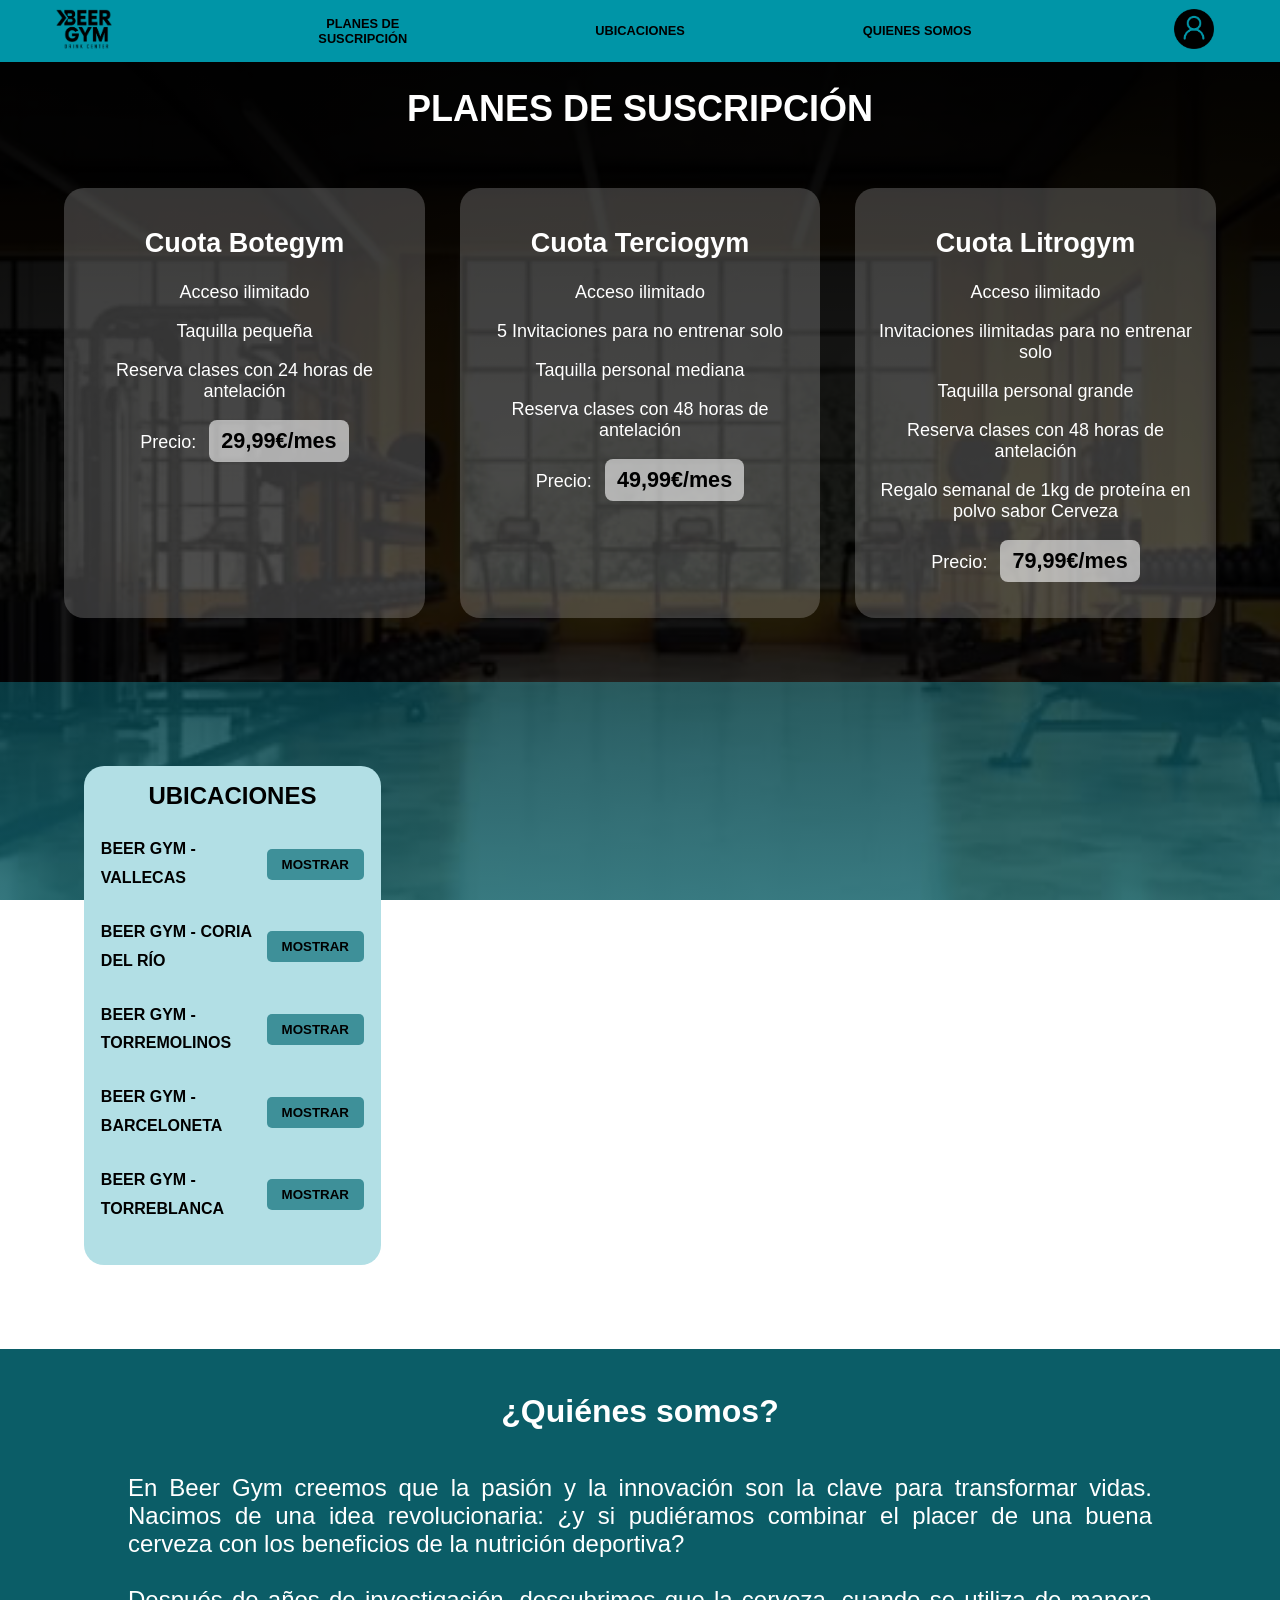
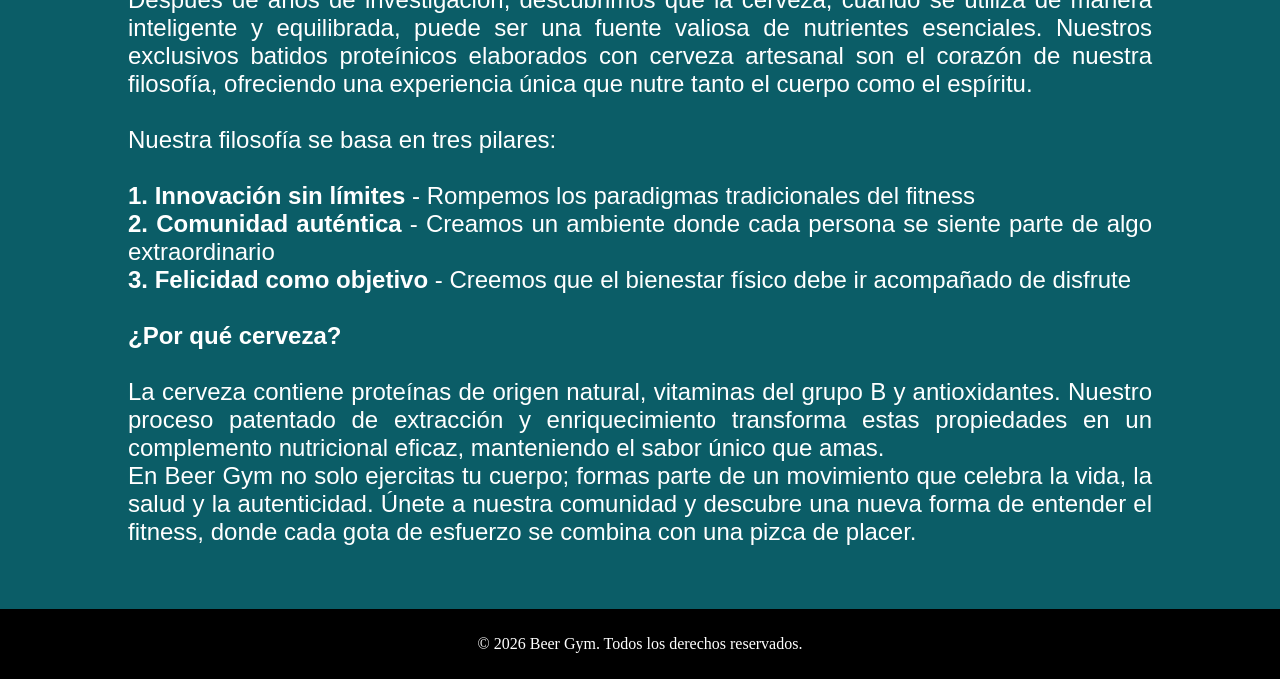
==== commit 1a5e853b: "añadiendo media query y mejorando más aspectos de la página" ====
--- a/index.html
+++ b/index.html
@@ -15,13 +15,19 @@
                 <img src="resources/BeerGymNegro.png" alt="BEERGYM logo" width="60.2" height="41.5">
             </div>
             <div class="caja2">
-                <p>PLANES DE SUSCRIPCIÓN</p>
+                <a href="#planes">
+                    <p>PLANES DE SUSCRIPCIÓN</p>
+                </a>
             </div>
             <div class="caja3">
-                <p>UBICACIONES</p>
+                <a href="#contenedor2">
+                    <p>UBICACIONES</p>
+                </a>
             </div>
             <div class="caja4">
-                <p>QUIENES SOMOS</p>
+                <a href="#descripcion">
+                    <p>QUIENES SOMOS</p>
+                </a>
             </div>
             <div class="caja5">
                 <a href="Login.html">
@@ -85,7 +91,7 @@
         <div id="ubicaciones2">
             <iframe
                 src="https://www.google.com/maps/embed?pb=!1m18!1m12!1m3!1d12680.237980287702!2d-5.914060831496573!3d37.3884252523634!2m3!1f0!2f0!3f0!3m2!1i1024!2i768!4f13.1!3m3!1m2!1s0xd126f421f9e17d5%3A0x66327b921a81886d!2sTorreblanca%20de%20los%20Ca%C3%B1os%2C%2041017%20Sevilla!5e0!3m2!1ses!2ses!4v1771176768024!5m2!1ses!2ses"
-                width="600" height="450" style="border:0;" allowfullscreen="" loading="lazy"
+                width="700" height="450" style="border:0;" allowfullscreen="" loading="lazy"
                 referrerpolicy="no-referrer-when-downgrade"></iframe>
         </div>
     </div>
--- a/stylesheet.css
+++ b/stylesheet.css
@@ -1,21 +1,32 @@
+html {
+  scroll-behavior: smooth;
+}
+
 body {
     margin: 0;
-    padding: 0;
     box-sizing: border-box;
     font-family: Arial, Helvetica, sans-serif;
 }
 
+a {
+    text-decoration: none; 
+    color: inherit; 
+}
+
 header {
     position: fixed;
+    top: 0;
+    left: 0;
+    width: 100%;
     background-color: #0095A7;
     color: #000000;
-    width: 100%;
     display: flex;
     align-items: center;
     justify-content: center;
     font-weight: bold;
     font-size: 0.8em;
     text-align: center;
+    z-index: 1000;
 }
 
 #contenedor {
@@ -68,15 +79,11 @@
     padding: 5%;
     color: #000000;
     font-weight: bold;
-    grid-column-start: 1;
-    grid-column-end: 2;
     margin: 20px;
 }
 
 #ubicaciones2 {
     padding: 5%;
-    grid-column-start: 2;
-    grid-column-end: 3;
 }
 
 iframe {
@@ -113,11 +120,14 @@
     font-size: large;
     padding: 2% 5% 0% 5%;
     color: white;
+    display: flex;
+    flex-direction: column;
     background-color: black;
     background-image:
         linear-gradient(rgba(0, 0, 0, 1), rgba(0, 0, 0, 0.8)),
         url('resources/gimnasio.jpg');
     background-size: cover;
+    margin-top: auto;
     background-position: center;
     background-repeat: no-repeat;
     background-attachment: fixed;
@@ -173,4 +183,136 @@
     text-align: center;
     font-family: 'Times New Roman', Times, serif;
     padding: 10px 0;
+}
+
+@media screen and (max-width: 1024px) {
+    body {
+        padding-top: 90px; 
+    }
+    #contenedor {
+        gap: 5%;
+    }
+    .Titulo {
+        font-size: x-large;
+    }
+}
+
+@media screen and (max-width: 768px) {
+    body {
+        padding-top: 110px; 
+    }
+
+    #contenedor {
+        display: flex;
+        flex-wrap: wrap;
+        align-items: center;
+        justify-content: space-between;
+        gap: 5px;
+        padding: 5px 10px;
+    }
+
+    .caja1 {
+        order: 1; 
+    }
+
+    .caja5 {
+        order: 2; 
+    }
+
+    .caja2,
+    .caja3,
+    .caja4 {
+        order: 3; 
+        width: 100%;
+        display: flex;
+        justify-content: center;
+        gap: 15px;
+        font-size: 0.8rem;
+        margin: 2px 0;
+    }
+
+    .caja2 p,
+    .caja3 p,
+    .caja4 p {
+        margin: 0;
+        white-space: nowrap;
+    }
+
+    #planes-container {
+        grid-template-columns: 1fr;
+        gap: 20px;
+    }
+
+    #contenedor2 {
+        grid-template-columns: 1fr;
+        gap: 20px;
+        padding: 20px;
+    }
+
+    #ubicaciones2 iframe {
+        width: 100%;
+        height: 300px;
+    }
+
+    .ubicacion-item {
+        flex-direction: column;
+        align-items: flex-start;
+        gap: 10px;
+    }
+
+    .boton {
+        margin-left: 0;
+        width: 100%;
+        text-align: center;
+    }
+
+    #descripcion {
+        padding: 5% 5%;
+        font-size: large;
+    }
+
+    footer {
+        font-size: 0.9em;
+    }
+}
+
+@media screen and (max-width: 480px) {
+    body {
+        padding-top: 140px;
+    }
+
+    .caja2,
+    .caja3,
+    .caja4 {
+        flex-direction: column;
+        align-items: center;
+        gap: 5px;
+    }
+
+    .caja2 p,
+    .caja3 p,
+    .caja4 p {
+        white-space: normal;
+    }
+
+    #planes h1 {
+        font-size: 1.5em;
+    }
+
+    .plan h2 {
+        font-size: 1.2em;
+    }
+
+    .precio {
+        display: block;
+        margin: 10px 0 0;
+    }
+
+    .Titulo {
+        font-size: large;
+    }
+
+    #descripcion {
+        font-size: medium;
+    }
 }
